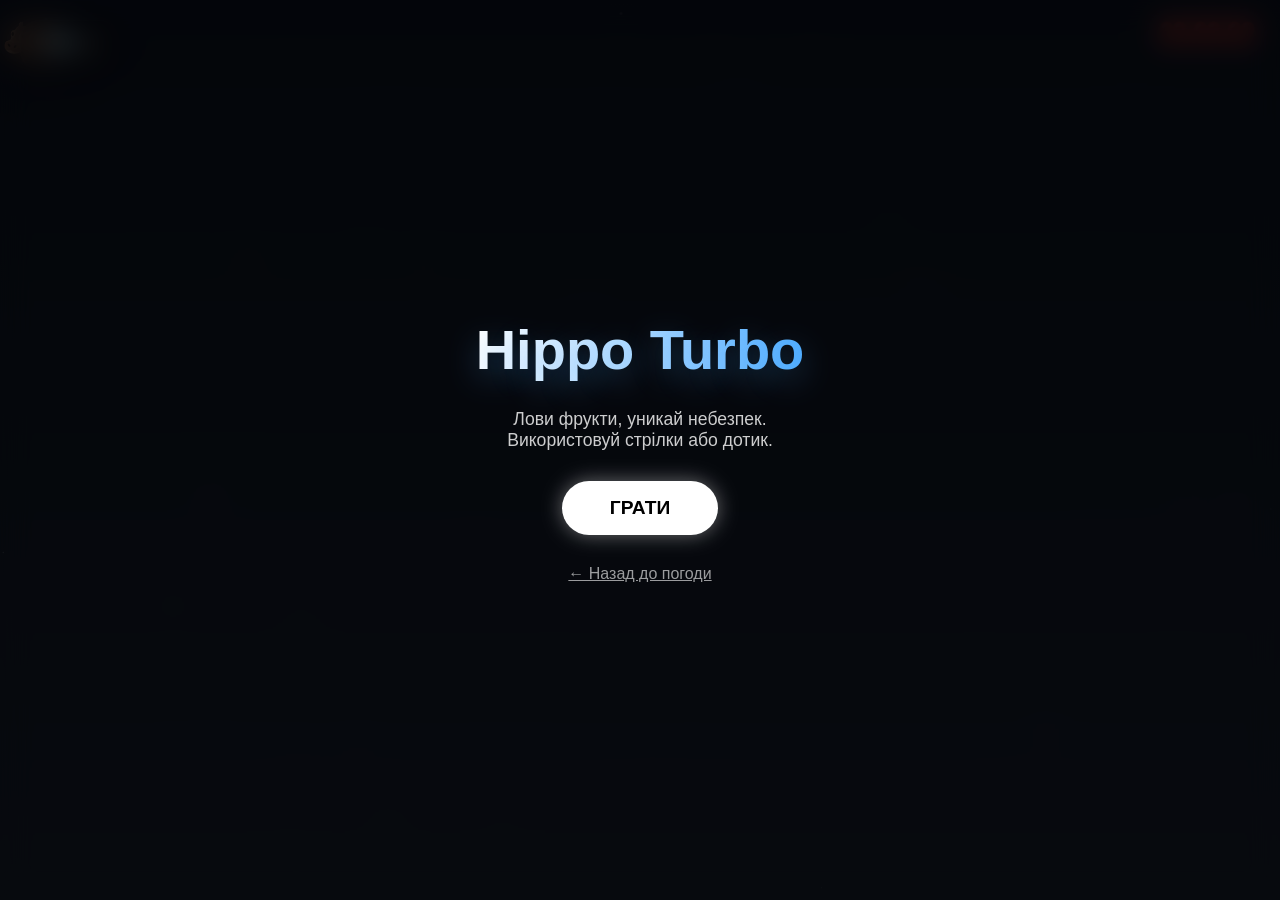
==== game.html @ a9b3183a "feat: готова третя сторінка" ====
<!DOCTYPE html>
<html lang="uk">
  <head>
    <meta charset="UTF-8" />
    <meta
      name="viewport"
      content="width=device-width, initial-scale=1.0, maximum-scale=1.0, user-scalable=no"
    />
    <title>Hippo Catch — Turbo Mode</title>
    <link rel="stylesheet" href="game.css" />
  </head>
  <body>
    <canvas id="bgCanvas"></canvas>

    <div class="ui-layer">
      <div class="score-box">💎 <span id="scoreVal">0</span></div>
      <div class="lives" id="livesDisplay">❤️❤️❤️</div>
    </div>

    <div class="game-area" id="gameArea">
      <div id="hippo" class="hippo">🦛</div>
    </div>

    <div id="startScreen" class="menu-overlay">
      <h1>Hippo Turbo</h1>
      <p class="description-text">
        Лови фрукти, уникай небезпек.<br />Використовуй стрілки або дотик.
      </p>
      <button class="btn" onclick="startGame()">ГРАТИ</button>
      <a href="index.html" class="back-link">← Назад до погоди</a>
    </div>

    <div id="gameOverScreen" class="menu-overlay" style="display: none">
      <h1 class="game-over-title">Кінець гри</h1>
      <p class="final-score-text">Рахунок: <b id="finalScore">0</b></p>
      <button class="btn" onclick="startGame()">ЩЕ РАЗ</button>
      <a href="index.html" class="back-link">← Назад до погоди</a>
    </div>

    <script src="game.js"></script>
  </body>
</html>
---- game.css ----
:root {
    --hippo-size: 70px;
    --item-size: 50px;
}

* {
    box-sizing: border-box;
}

body {
    margin: 0;
    overflow: hidden;
    font-family: "SF Pro Display", sans-serif;
    background: #000;
    color: white;
    height: 100vh;
    touch-action: none;
    /* Block scroll on mobile */
    user-select: none;
}

/* Cinematic Background */
#bgCanvas {
    position: absolute;
    inset: 0;
    z-index: 0;
}

/* UI */
.ui-layer {
    position: absolute;
    top: 0;
    left: 0;
    right: 0;
    padding: 20px;
    display: flex;
    justify-content: space-between;
    z-index: 10;
    pointer-events: none;
}

.score-box {
    background: rgba(0, 0, 0, 0.4);
    padding: 10px 24px;
    border-radius: 20px;
    font-size: 1.5rem;
    font-weight: 800;
    backdrop-filter: blur(10px);
    border: 1px solid rgba(255, 255, 255, 0.15);
    box-shadow: 0 4px 20px rgba(0, 0, 0, 0.2);
}

.lives {
    font-size: 1.5rem;
    letter-spacing: 4px;
}

/* Game Objects */
.game-area {
    position: absolute;
    inset: 0;
    z-index: 2;
    overflow: hidden;
}

.hippo {
    position: absolute;
    top: 0;
    left: 0;
    /* Base position, moved by transform */
    width: var(--hippo-size);
    height: var(--hippo-size);
    font-size: 55px;
    display: flex;
    align-items: center;
    justify-content: center;
    will-change: transform;
    filter: drop-shadow(0 10px 20px rgba(0, 0, 0, 0.5));
    z-index: 10;
}

.hippo.hurt {
    filter: grayscale(1) brightness(0.5);
    transform-origin: center;
    animation: shake 0.3s;
}

@keyframes shake {

    0%,
    100% {
        transform: translate3d(var(--x), var(--y), 0) rotate(0deg);
    }

    25% {
        transform: translate3d(var(--x), var(--y), 0) rotate(-10deg);
    }

    75% {
        transform: translate3d(var(--x), var(--y), 0) rotate(10deg);
    }
}

.item {
    position: absolute;
    top: 0;
    left: 0;
    font-size: 38px;
    width: var(--item-size);
    height: var(--item-size);
    display: flex;
    align-items: center;
    justify-content: center;
    will-change: transform;
    z-index: 5;
}

/* Menus */
.menu-overlay {
    position: absolute;
    inset: 0;
    background: rgba(0, 0, 0, 0.75);
    backdrop-filter: blur(15px);
    z-index: 100;
    display: flex;
    flex-direction: column;
    align-items: center;
    justify-content: center;
    text-align: center;
}

h1 {
    font-size: 3.5rem;
    margin: 0 0 10px;
    background: linear-gradient(to right, #fff, #4facfe);
    -webkit-background-clip: text;
    color: transparent;
    font-weight: 800;
    text-shadow: 0 10px 30px rgba(79, 172, 254, 0.3);
}

.game-over-title {
    font-size: 3rem;
}

.description-text {
    color: rgba(255, 255, 255, 0.8);
    font-size: 1.1rem;
    margin-bottom: 30px;
}

.final-score-text {
    font-size: 1.5rem;
    color: white;
    margin-bottom: 30px;
}

.btn {
    background: white;
    color: black;
    padding: 16px 48px;
    font-size: 1.2rem;
    border: none;
    border-radius: 50px;
    font-weight: 700;
    cursor: pointer;
    box-shadow: 0 0 20px rgba(255, 255, 255, 0.4);
    transition: transform 0.1s;
    margin-bottom: 20px;
    /* Додано для відступу від посилання */
}

.btn:active {
    transform: scale(0.95);
}

.back-link {
    color: rgba(255, 255, 255, 0.6);
    font-size: 1rem;
    text-decoration: underline;
    margin-top: 10px;
}

/* Particles */
.particle {
    position: absolute;
    pointer-events: none;
    border-radius: 50%;
    z-index: 20;
}
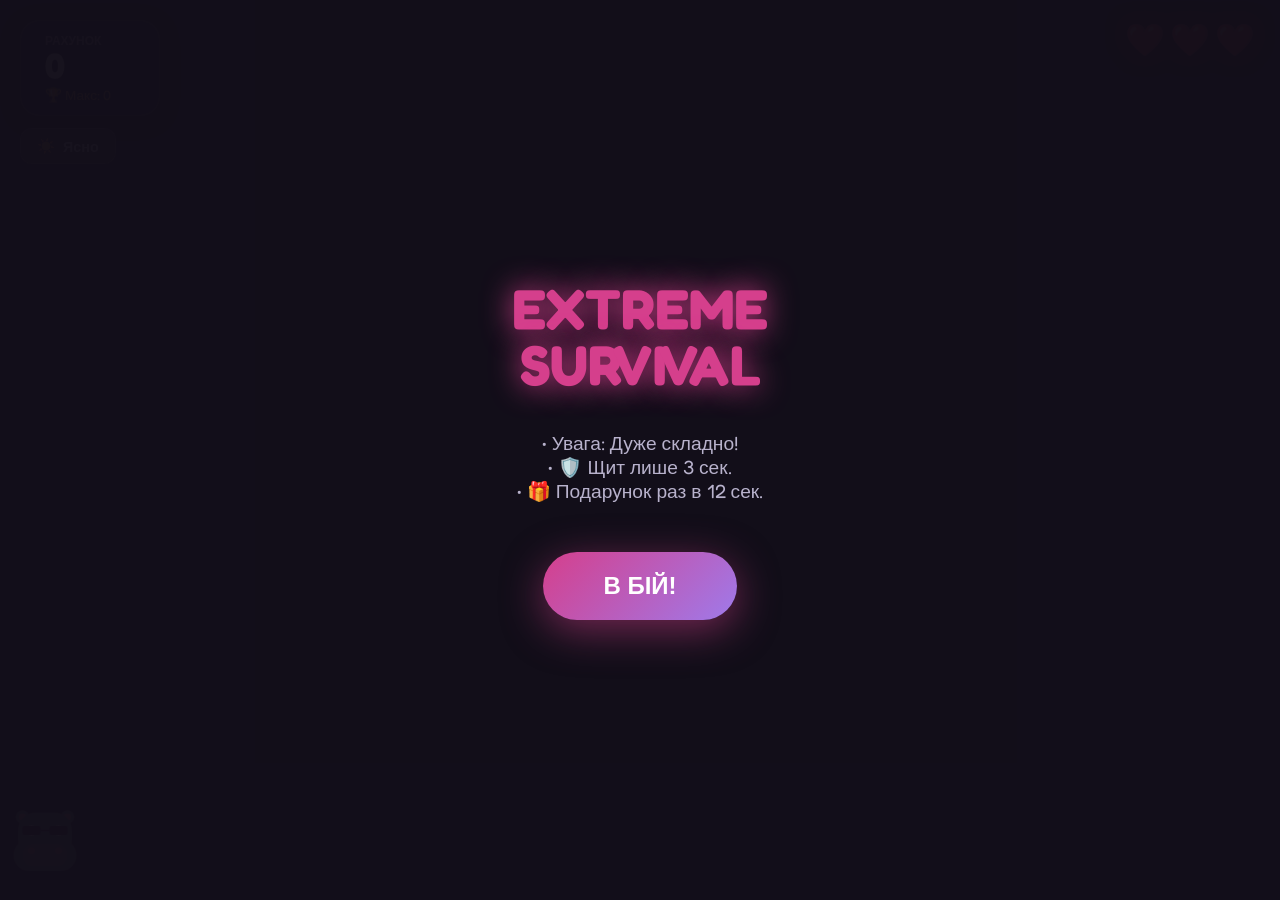
==== commit 661e683f: "feat: well done" ====
--- a/game.html
+++ b/game.html
@@ -1,42 +1,583 @@
 <!DOCTYPE html>
 <html lang="uk">
-  <head>
-    <meta charset="UTF-8" />
-    <meta
-      name="viewport"
-      content="width=device-width, initial-scale=1.0, maximum-scale=1.0, user-scalable=no"
-    />
-    <title>Hippo Catch — Turbo Mode</title>
-    <link rel="stylesheet" href="game.css" />
-  </head>
-  <body>
-    <canvas id="bgCanvas"></canvas>
-
-    <div class="ui-layer">
-      <div class="score-box">💎 <span id="scoreVal">0</span></div>
-      <div class="lives" id="livesDisplay">❤️❤️❤️</div>
+<head>
+  <meta charset="UTF-8" />
+  <meta name="viewport" content="width=device-width, initial-scale=1.0, maximum-scale=1.0, user-scalable=no" />
+  <title>Hippo Catch — HARDCORE FIXED</title>
+  <link href="https://fonts.googleapis.com/css2?family=Fredoka:wght@400;600;800&display=swap" rel="stylesheet">
+  <style>
+    :root {
+      --bg-dark: #130f1a;
+      --accent: #d53f8c;
+      --glass: rgba(20, 20, 30, 0.95);
+      --border: rgba(255, 255, 255, 0.15);
+      --hippo-size: 90px;
+    }
+    
+    * { box-sizing: border-box; user-select: none; }
+    
+    body {
+      margin: 0; overflow: hidden; font-family: 'Fredoka', sans-serif;
+      background: var(--bg-dark); color: white; height: 100vh;
+      touch-action: none;
+    }
+
+    /* Background Canvas */
+    #bgCanvas { position: absolute; inset: 0; z-index: 0; }
+
+    /* UI Layer */
+    .ui-layer {
+      position: absolute; inset: 0; pointer-events: none; padding: 20px; z-index: 20;
+      display: flex; justify-content: space-between; align-items: flex-start;
+    }
+
+    .left-panel {
+      display: flex; flex-direction: column; gap: 12px; align-items: flex-start;
+    }
+
+    .score-box {
+      background: var(--glass); padding: 12px 24px; border-radius: 20px;
+      border: 1px solid var(--border); box-shadow: 0 4px 20px rgba(0,0,0,0.3);
+      min-width: 140px; pointer-events: auto;
+    }
+    .score-val { font-size: 2.2rem; font-weight: 800; color: #fff; line-height: 1; }
+    .label { font-size: 0.75rem; color: #b8b2cc; text-transform: uppercase; font-weight: 600; }
+    .record-val { font-size: 0.85rem; color: #f6ad55; margin-top: 4px; }
+
+    /* Weather Badge */
+    .weather-badge {
+      background: rgba(255, 255, 255, 0.1); padding: 8px 16px; border-radius: 12px;
+      font-size: 0.9rem; color: white; border: 1px solid rgba(255,255,255,0.2);
+      backdrop-filter: blur(10px); display: flex; align-items: center; gap: 8px; font-weight: 600;
+    }
+
+    .lives { font-size: 2rem; letter-spacing: 5px; filter: drop-shadow(0 0 10px rgba(255, 0, 0, 0.5)); }
+
+    /* Game Area */
+    .game-area { position: absolute; inset: 0; z-index: 5; overflow: hidden; }
+
+    /* Hippo Character */
+    .hippo-wrap {
+      position: absolute; bottom: 20px; left: 0;
+      width: var(--hippo-size); height: var(--hippo-size);
+      will-change: transform; z-index: 10;
+    }
+
+    .hippo-svg { width: 100%; height: 100%; overflow: visible; }
+    .h-skin { fill: #718096; transition: fill 0.5s; }
+    .h-pink { fill: #f687b3; }
+    
+    /* Mouth States */
+    .mouth-closed { display: block; }
+    .mouth-open { display: none; }
+    .is-eating .mouth-closed { display: none; }
+    .is-eating .mouth-open { display: block; }
+    .is-eating { transform: scale(1.1); transition: transform 0.1s; }
+
+    /* Accessories & Skins */
+    .accessory { display: none; }
+    .skin-Snow .h-skin { fill: #90cdf4; }
+    .skin-Snow .acc-hat { display: block; }
+    .skin-Clear .acc-glasses { display: block; }
+    .skin-Rain .acc-umbrella { display: block; }
+    .skin-Storm .h-eye { fill: #fff; r: 14; } 
+    .skin-Storm .h-pupil { r: 3; }
+
+    /* Effects */
+    .shield-aura {
+      position: absolute; inset: -15px; border-radius: 50%;
+      border: 4px solid #4fd1c5; opacity: 0; 
+      box-shadow: 0 0 30px #4fd1c5, inset 0 0 20px #4fd1c5;
+      pointer-events: none;
+    }
+    .has-shield .shield-aura { opacity: 1; animation: pulseShield 0.2s infinite; } /* Швидка пульсація бо мало часу */
+
+    .rocket-flame {
+      position: absolute; bottom: -40px; left: 50%; transform: translateX(-50%);
+      width: 30px; height: 60px; background: linear-gradient(to bottom, orange, red, transparent);
+      border-radius: 50%; filter: blur(6px); opacity: 0;
+    }
+    .has-rocket .rocket-flame { opacity: 1; animation: flame 0.1s infinite alternate; }
+
+    @keyframes flame { from { height: 60px; opacity: 0.8; } to { height: 80px; opacity: 1; } }
+    @keyframes pulseShield { 0%{transform:scale(0.95); opacity:0.8} 100%{transform:scale(1.05); opacity:0.5} }
+
+    /* Items */
+    .item {
+      position: absolute; top: 0; left: 0;
+      width: 60px; height: 60px;
+      font-size: 45px; display: flex; align-items: center; justify-content: center;
+      will-change: transform; z-index: 6;
+      text-shadow: 0 2px 10px rgba(0,0,0,0.5);
+    }
+
+    /* Menus */
+    .menu-overlay {
+      position: absolute; inset: 0; background: rgba(19, 15, 26, 0.98);
+      z-index: 100; display: flex; flex-direction: column; align-items: center; justify-content: center; text-align: center;
+    }
+    h1 { font-size: 3.5rem; margin: 0 0 20px; color: var(--accent); text-shadow: 0 0 30px var(--accent); line-height: 1; }
+    .btn {
+      background: linear-gradient(135deg, #d53f8c, #9f7aea); color: white;
+      padding: 20px 60px; font-size: 1.5rem; border: none; border-radius: 60px;
+      font-weight: 800; cursor: pointer; box-shadow: 0 10px 40px rgba(213, 63, 140, 0.5);
+      transition: transform 0.1s; margin-top: 30px; pointer-events: auto;
+    }
+    .btn:active { transform: scale(0.95); }
+    
+    /* Floating Text */
+    .float-text {
+      position: absolute; font-weight: 900; font-size: 28px; pointer-events: none;
+      animation: floatUp 0.6s forwards; z-index: 50; text-shadow: 0 4px 10px rgba(0,0,0,0.8);
+    }
+    @keyframes floatUp { 0%{transform:scale(0.5) translateY(0); opacity:0;} 20%{opacity:1; transform:scale(1.2);} 100%{transform:translateY(-80px); opacity:0;} }
+  </style>
+</head>
+<body>
+
+  <canvas id="bgCanvas"></canvas>
+
+  <div class="ui-layer">
+    <div class="left-panel">
+      <div class="score-box">
+        <div class="label">Рахунок</div>
+        <div class="score-val" id="scoreDisp">0</div>
+        <div class="record-val">🏆 Макс: <span id="recordDisp">0</span></div>
+      </div>
+      <div id="weatherBadge" class="weather-badge">
+         <span>☀️</span> <span>Ясно</span>
+      </div>
     </div>
-
-    <div class="game-area" id="gameArea">
-      <div id="hippo" class="hippo">🦛</div>
+    
+    <div class="lives" id="livesDisp">❤️❤️❤️</div>
+  </div>
+
+  <div class="game-area" id="gameArea">
+    <div id="hippo" class="hippo-wrap skin-Clear">
+      <div class="shield-aura"></div>
+      
+      <svg class="hippo-svg" viewBox="0 0 200 200">
+        <circle cx="50" cy="60" r="15" class="h-skin" />
+        <circle cx="150" cy="60" r="15" class="h-skin" />
+        <circle cx="50" cy="60" r="8" class="h-pink" />
+        <circle cx="150" cy="60" r="8" class="h-pink" />
+        
+        <rect x="40" y="50" width="120" height="100" rx="40" class="h-skin" />
+        
+        <g class="mouth-open">
+            <path d="M30,110 Q100,180 170,110" fill="#718096" class="h-skin" />
+            <path d="M50,110 Q100,160 150,110" fill="#e53e3e" /> 
+            <rect x="60" y="110" width="15" height="15" fill="white" rx="3"/>
+            <rect x="125" y="110" width="15" height="15" fill="white" rx="3"/>
+        </g>
+
+        <g class="mouth-closed">
+            <rect x="30" y="110" width="140" height="70" rx="35" class="h-skin" />
+            <rect x="50" y="120" width="100" height="50" rx="25" fill="#a0aec0" opacity="0.5" />
+            <circle cx="70" cy="135" r="8" class="h-pink" />
+            <circle cx="130" cy="135" r="8" class="h-pink" />
+        </g>
+
+        <circle cx="70" cy="90" r="12" fill="white" class="h-eye" />
+        <circle cx="130" cy="90" r="12" fill="white" class="h-eye" />
+        <circle cx="70" cy="90" r="5" fill="#1a202c" class="h-pupil" />
+        <circle cx="130" cy="90" r="5" fill="#1a202c" class="h-pupil" />
+        
+        <g class="accessory acc-glasses">
+           <rect x="50" y="80" width="40" height="20" rx="5" fill="#1a1025"/>
+           <rect x="110" y="80" width="40" height="20" rx="5" fill="#1a1025"/>
+           <line x1="90" y1="90" x2="110" y2="90" stroke="#1a1025" stroke-width="3" />
+        </g>
+        <g class="accessory acc-hat">
+           <path d="M50,60 Q100,10 150,60" fill="#e53e3e" stroke="#c53030" stroke-width="5"/>
+           <circle cx="100" cy="35" r="12" fill="#fff"/>
+        </g>
+        <g class="accessory acc-umbrella">
+           <path d="M160,140 L190,80" stroke="#fff" stroke-width="4"/>
+           <path d="M160,80 Q190,40 220,80" fill="yellow" stroke="orange" stroke-width="2"/>
+        </g>
+      </svg>
+      
+      <div class="rocket-flame"></div>
     </div>
-
-    <div id="startScreen" class="menu-overlay">
-      <h1>Hippo Turbo</h1>
-      <p class="description-text">
-        Лови фрукти, уникай небезпек.<br />Використовуй стрілки або дотик.
-      </p>
-      <button class="btn" onclick="startGame()">ГРАТИ</button>
-      <a href="index.html" class="back-link">← Назад до погоди</a>
-    </div>
-
-    <div id="gameOverScreen" class="menu-overlay" style="display: none">
-      <h1 class="game-over-title">Кінець гри</h1>
-      <p class="final-score-text">Рахунок: <b id="finalScore">0</b></p>
-      <button class="btn" onclick="startGame()">ЩЕ РАЗ</button>
-      <a href="index.html" class="back-link">← Назад до погоди</a>
-    </div>
-
-    <script src="game.js"></script>
-  </body>
-</html>
+  </div>
+
+  <div id="startMenu" class="menu-overlay">
+    <h1>EXTREME<br>SURVIVAL</h1>
+    <p style="color:#b8b2cc; font-size:1.2rem; max-width:300px">
+       • Увага: Дуже складно!<br>
+       • 🛡️ Щит лише 3 сек.<br>
+       • 🎁 Подарунок раз в 12 сек.
+    </p>
+    <button class="btn" onclick="Game.start()">В БІЙ!</button>
+  </div>
+
+  <div id="gameOverMenu" class="menu-overlay" style="display:none">
+    <h1 style="font-size:3rem; color:#e53e3e">Ой!</h1>
+    <p style="font-size:1.5rem; color:white;">Рахунок: <b id="finalScore">0</b></p>
+    <button class="btn" onclick="Game.start()">ЩЕ РАЗ</button>
+  </div>
+
+<script>
+// --- INITIALIZATION ---
+const bgCanvas = document.getElementById('bgCanvas');
+const ctx = bgCanvas.getContext('2d');
+const gameArea = document.getElementById('gameArea');
+const hippoEl = document.getElementById('hippo');
+
+let W = window.innerWidth;
+let H = window.innerHeight;
+
+const HIPPO_SIZE = 90;
+const ITEM_SIZE = 60;
+const FRUITS = ['🍉','🍍','🍇','🍊','🍌','🍒','🍓'];
+
+// --- STATE VARIABLES (Global for safety) ---
+let hippoX = 0;
+let items = [];
+let bgParticles = [];
+let keys = {Left: false, Right: false};
+let touchX = null;
+
+// --- CANVAS RESIZE ---
+function resize() { W = bgCanvas.width = window.innerWidth; H = bgCanvas.height = window.innerHeight; }
+window.addEventListener('resize', resize);
+resize();
+
+// --- GAME LOGIC ---
+const Game = {
+  active: false,
+  score: 0,
+  lives: 3,
+  lastTime: 0,
+  
+  spawnTimer: 0,
+  boxTimer: 0,
+  shieldTime: 0,
+  rocketTime: 0,
+  eatAnimTimer: 0,
+  
+  spawnInterval: 600,
+  globalSpeed: 1, 
+  
+  highScore: 0,
+  weatherIdx: 0,
+  weathers: [
+    { bg: ['#130f1a', '#2d3748'], pCol: '#fff', hazard: '💣', skin: 'skin-Clear', lbl: '☀️ Ясно' },
+    { bg: ['#1a202c', '#2c5282'], pCol: '#4299e1', hazard: '💧', skin: 'skin-Rain', lbl: '🌧️ Дощ' },
+    { bg: ['#2d3748', '#718096'], pCol: '#fff', hazard: '❄️', skin: 'skin-Snow', lbl: '❄️ Сніг' },
+    { bg: ['#230438', '#000'], pCol: '#9f7aea', hazard: '⚡', skin: 'skin-Storm', lbl: '⚡ Гроза' }
+  ],
+
+  // Safe Record Loading
+  loadRecord() {
+    try {
+      this.highScore = localStorage.getItem('hippoMax') || 0;
+    } catch(e) { console.log('Storage blocked'); }
+    document.getElementById('recordDisp').innerText = this.highScore;
+  },
+
+  start() {
+    this.active = true;
+    this.score = 0;
+    this.lives = 3;
+    this.globalSpeed = 1;
+    this.weatherIdx = 0;
+    
+    this.boxTimer = 0;
+    this.shieldTime = 0;
+    this.rocketTime = 0;
+    this.eatAnimTimer = 0;
+    
+    // Clear Items
+    items.forEach(i => i.el.remove());
+    items = [];
+    
+    // Reset Hippo
+    hippoX = (W - HIPPO_SIZE) / 2;
+    this.applySkin();
+    this.updateHUD();
+    this.loadRecord();
+    
+    document.getElementById('startMenu').style.display = 'none';
+    document.getElementById('gameOverMenu').style.display = 'none';
+    
+    this.lastTime = performance.now();
+    requestAnimationFrame(loop);
+  },
+
+  over() {
+    this.active = false;
+    try {
+      if(this.score > this.highScore) {
+        this.highScore = this.score;
+        localStorage.setItem('hippoMax', this.highScore);
+      }
+    } catch(e) {}
+    
+    document.getElementById('finalScore').innerText = Math.floor(this.score);
+    document.getElementById('gameOverMenu').style.display = 'flex';
+  },
+
+  addScore(n) {
+    this.score += n;
+    
+    // Change weather every 100 points
+    if(Math.floor(this.score/100) > Math.floor((this.score-n)/100)) {
+       this.weatherIdx = (this.weatherIdx + 1) % this.weathers.length;
+       this.applySkin();
+       if(this.rocketTime <= 0) createFloatingText("ЗМІНА ПОГОДИ!", W/2, H/2, '#fff');
+    }
+    this.updateHUD();
+  },
+
+  applySkin() {
+    const w = this.weathers[this.weatherIdx];
+    let classes = `hippo-wrap ${w.skin}`;
+    if(this.shieldTime > 0) classes += ' has-shield';
+    if(this.rocketTime > 0) classes += ' has-rocket';
+    if(this.eatAnimTimer > 0) classes += ' is-eating';
+    
+    hippoEl.className = classes;
+    
+    const badge = document.getElementById('weatherBadge');
+    badge.innerHTML = `<span>${w.lbl.split(' ')[0]}</span> <span>${w.lbl.split(' ')[1]}</span>`;
+  },
+  
+  triggerEatAnim() {
+      this.eatAnimTimer = 0.2; 
+      hippoEl.classList.add('is-eating');
+  },
+
+  updateHUD() {
+    document.getElementById('scoreDisp').innerText = Math.floor(this.score);
+    document.getElementById('livesDisp').innerText = '❤️'.repeat(Math.max(0, this.lives));
+  }
+};
+
+// --- INPUTS ---
+window.onkeydown = e => { if(e.key==='ArrowLeft') keys.Left=true; if(e.key==='ArrowRight') keys.Right=true; };
+window.onkeyup = e => { if(e.key==='ArrowLeft') keys.Left=false; if(e.key==='ArrowRight') keys.Right=false; };
+
+gameArea.ontouchstart = e => { touchX = e.touches[0].clientX; };
+gameArea.ontouchmove = e => { e.preventDefault(); touchX = e.touches[0].clientX; };
+gameArea.ontouchend = () => { touchX = null; };
+
+// --- DIFFICULTY (EXTREME) ---
+function getDifficultyParams() {
+    // 1. Chance of Bad Weather
+    // Start at 60% (0.6). Increase by 2% per 100 points. Max 95%.
+    let badChance = 0.6 + Math.min(0.35, Math.floor(Game.score / 100) * 0.02);
+
+    // 2. Speed Multiplier
+    // Start 1.3x. Max 3.0x
+    let speedMult = 1.3 + Math.min(1.7, Game.score / 1000);
+
+    return { badChance, speedMult };
+}
+
+// --- SPAWN LOGIC ---
+function spawnItem(isBox = false) {
+  const el = document.createElement('div');
+  el.className = 'item';
+  let type, char, pts=0, dmg=0;
+
+  if(isBox) {
+    type = 'box'; char = '🎁';
+  } else {
+    const diff = getDifficultyParams();
+    
+    if(Math.random() > diff.badChance) {
+      type = 'good'; char = FRUITS[Math.floor(Math.random()*FRUITS.length)]; pts = 10;
+    } else {
+      type = 'bad'; char = Game.weathers[Game.weatherIdx].hazard; dmg = 1;
+    }
+  }
+  
+  el.innerText = char;
+  gameArea.appendChild(el);
+  
+  const diff = getDifficultyParams();
+  let baseSpeed = 350 * diff.speedMult;
+
+  items.push({
+    el, x: Math.random() * (W - ITEM_SIZE), y: -70,
+    speed: isBox ? 300 : baseSpeed,
+    type, pts, dmg
+  });
+}
+
+function openBox(x, y) {
+  const r = Math.random();
+  let txt = "";
+  
+  if(r < 0.3) {
+    Game.rocketTime = 5; txt = "🚀 ТУРБО!"; hippoEl.classList.add('has-rocket');
+  } else if (r < 0.7) {
+    Game.shieldTime = 3; txt = "🛡️ ЩИТ (3с)"; hippoEl.classList.add('has-shield'); // 3 SECONDS
+  } else {
+    if(Game.lives < 5) Game.lives++;
+    txt = "❤️ ЖИТТЯ";
+  }
+  createFloatingText(txt, x, y, '#f6ad55');
+  Game.updateHUD();
+}
+
+function createFloatingText(txt, x, y, col) {
+  const el = document.createElement('div');
+  el.className = 'float-text';
+  el.innerText = txt; el.style.left=x+'px'; el.style.top=y+'px'; el.style.color=col;
+  gameArea.appendChild(el);
+  setTimeout(() => el.remove(), 600);
+}
+
+// --- MAIN LOOP ---
+function loop(now) {
+  if(!Game.active) return;
+  
+  let dt = (now - Game.lastTime) / 1000;
+  if(dt > 0.1) dt = 0.1; 
+  Game.lastTime = now;
+
+  // -- UPDATE LOGIC --
+  
+  // Rocket (Turbo)
+  if(Game.rocketTime > 0) {
+      Game.globalSpeed = 20; 
+      Game.rocketTime -= dt;
+      if(Game.rocketTime <= 0) {
+          hippoEl.classList.remove('has-rocket');
+          Game.globalSpeed = 1;
+      }
+  } else {
+      Game.globalSpeed = 1;
+  }
+
+  // Shield
+  if(Game.shieldTime > 0) {
+      Game.shieldTime -= dt;
+      if(Game.shieldTime <= 0) hippoEl.classList.remove('has-shield');
+  }
+
+  // Eat Anim
+  if(Game.eatAnimTimer > 0) {
+      Game.eatAnimTimer -= dt;
+      if(Game.eatAnimTimer <= 0) hippoEl.classList.remove('is-eating');
+  }
+
+  // Spawn Rate (Hardcore)
+  // Start: 450ms. Decrease by 20ms per 100 points. Cap at 120ms.
+  let spawnDelay = Math.max(120, 450 - (Math.floor(Game.score / 100) * 20));
+  
+  let realInterval = spawnDelay / Game.globalSpeed;
+  if(Game.rocketTime > 0) realInterval = 50; 
+
+  Game.spawnTimer += dt * 1000;
+  if(Game.spawnTimer > realInterval) {
+      spawnItem(false);
+      Game.spawnTimer = 0;
+  }
+
+  // Box every 12 seconds
+  Game.boxTimer += dt;
+  if(Game.boxTimer > 12) {
+      spawnItem(true);
+      Game.boxTimer = 0;
+  }
+
+  // -- MOVEMENT --
+  let moveSpeed = 800 * dt;
+  if(keys.Left) hippoX -= moveSpeed;
+  if(keys.Right) hippoX += moveSpeed;
+  
+  if(touchX !== null) {
+      let center = hippoX + HIPPO_SIZE/2;
+      let diff = touchX - center;
+      if(Math.abs(diff) > 5) hippoX += diff * 15 * dt;
+  }
+
+  if(hippoX < 0) hippoX = 0;
+  if(hippoX > W - HIPPO_SIZE) hippoX = W - HIPPO_SIZE;
+  
+  hippoEl.style.transform = `translateX(${hippoX}px)`;
+
+  // -- COLLISIONS --
+  const hitL = hippoX;
+  const hitR = hippoX + HIPPO_SIZE;
+  const hitT = H - HIPPO_SIZE - 20;
+  const hitB = H - 20;
+
+  for(let i=items.length-1; i>=0; i--) {
+      let item = items[i];
+      item.y += item.speed * Game.globalSpeed * dt;
+      item.el.style.transform = `translate(${item.x}px, ${item.y}px)`;
+
+      if(item.y + ITEM_SIZE > hitT && item.y < hitB) {
+          if(item.x + ITEM_SIZE > hitL && item.x < hitR) {
+              
+              if(item.type === 'good') {
+                  Game.addScore(item.pts);
+                  Game.triggerEatAnim();
+                  createFloatingText(`+${item.pts}`, item.x, item.y, '#4ade80');
+              } 
+              else if(item.type === 'box') {
+                  openBox(item.x, item.y);
+              } 
+              else {
+                  if(Game.rocketTime > 0 || Game.shieldTime > 0) {
+                      createFloatingText("БЛОК", item.x, item.y, '#fff');
+                  } else {
+                      Game.lives -= item.dmg;
+                      createFloatingText("💥", item.x, item.y, '#f56565');
+                      hippoEl.style.filter = 'grayscale(1) brightness(0.5) sepia(1) hue-rotate(-50deg) saturate(5)';
+                      setTimeout(()=>hippoEl.style.filter='', 200);
+                  }
+              }
+
+              item.el.remove();
+              items.splice(i, 1);
+              Game.updateHUD();
+
+              if(Game.lives <= 0) { Game.over(); return; }
+              continue;
+          }
+      }
+
+      if(item.y > H) {
+          item.el.remove();
+          items.splice(i, 1);
+      }
+  }
+
+  drawBg();
+  requestAnimationFrame(loop);
+}
+
+function drawBg() {
+  const w = Game.weathers[Game.weatherIdx];
+  const grad = ctx.createLinearGradient(0, 0, 0, H);
+  grad.addColorStop(0, w.bg[0]); grad.addColorStop(1, w.bg[1]);
+  ctx.fillStyle = grad; ctx.fillRect(0, 0, W, H);
+  
+  ctx.fillStyle = w.pCol;
+  if(Math.random() < 0.2) {
+    bgParticles.push({
+      x: Math.random() * W, y: -10, 
+      vy: (Math.random() * 5 + 2) * (Game.globalSpeed > 1 ? 5 : 1), 
+      s: Math.random() * 3
+    });
+  }
+  
+  for(let i=bgParticles.length-1; i>=0; i--) {
+    let p = bgParticles[i];
+    p.y += p.vy;
+    ctx.beginPath(); ctx.arc(p.x, p.y, p.s, 0, Math.PI*2); ctx.fill();
+    if(p.y > H) bgParticles.splice(i, 1);
+  }
+}
+
+// Initial Load Record
+Game.loadRecord();
+</script>
+</body>
+</html>
